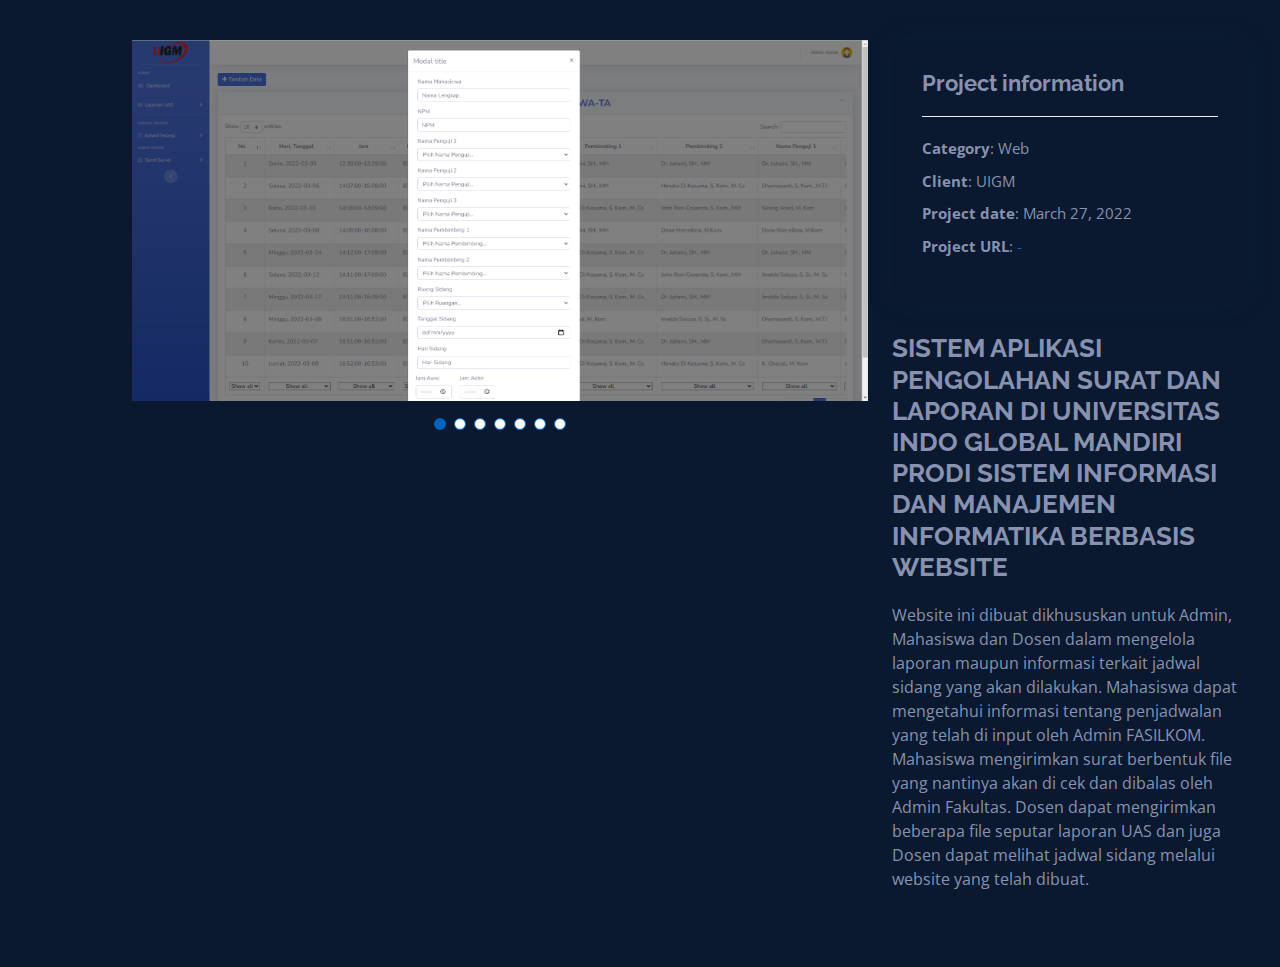
==== p-details1.html @ 6c0ffd4d "update" ====
<!DOCTYPE html>
<html lang="en">

<head>
  <meta charset="utf-8">
  <meta content="width=device-width, initial-scale=1.0" name="viewport">

  <title>Portfolio Details - Personal Bootstrap Template</title>
  <meta content="" name="description">
  <meta content="" name="keywords">

  <!-- Favicons -->
  <link href="assets/img/favicon.png" rel="icon">
  <link href="assets/img/apple-touch-icon.png" rel="apple-touch-icon">

  <!-- Google Fonts -->
  <link href="https://fonts.googleapis.com/css?family=Open+Sans:300,300i,400,400i,600,600i,700,700i|Raleway:300,300i,400,400i,500,500i,600,600i,700,700i|Poppins:300,300i,400,400i,500,500i,600,600i,700,700i" rel="stylesheet">

  <!-- Vendor CSS Files -->
  <link href="assets/vendor/aos/aos.css" rel="stylesheet">
  <link href="assets/vendor/bootstrap/css/bootstrap.min.css" rel="stylesheet">
  <link href="assets/vendor/bootstrap-icons/bootstrap-icons.css" rel="stylesheet">
  <link href="assets/vendor/boxicons/css/boxicons.min.css" rel="stylesheet">
  <link href="assets/vendor/glightbox/css/glightbox.min.css" rel="stylesheet">
  <link href="assets/vendor/swiper/swiper-bundle.min.css" rel="stylesheet">

  <!-- Template Main CSS File -->
  <link href="assets/css/style.css" rel="stylesheet">

  <!-- =======================================================
  * Template Name: MyResume
  * Updated: Mar 10 2023 with Bootstrap v5.2.3
  * Template URL: https://bootstrapmade.com/free-html-bootstrap-template-my-resume/
  * Author: BootstrapMade.com
  * License: https://bootstrapmade.com/license/
  ======================================================== -->
</head>

<body>

  <main id="main">

    <!-- ======= Portfolio Details Section ======= -->
    <section id="portfolio-details" class="portfolio-details">
      <div class="container">

        <div class="row gy-4">

          <div class="col-lg-8">
            <div class="portfolio-details-slider swiper">
              <div class="swiper-wrapper align-items-center">

                <div class="swiper-slide">
                  <img src="assets/img/portfolio/web/p-1.png" alt="">
                </div>

                <div class="swiper-slide">
                  <img src="assets/img/portfolio/web/p-2.png" alt="">
                </div>

                <div class="swiper-slide">
                  <img src="assets/img/portfolio/web/p-3.png" alt="">
                </div>

                <div class="swiper-slide">
                  <img src="assets/img/portfolio/web/p-4.png" alt="">
                </div>
                
                <div class="swiper-slide">
                  <img src="assets/img/portfolio/web/p-5.png" alt="">
                </div>
                
                <div class="swiper-slide">
                  <img src="assets/img/portfolio/web/p-6.png" alt="">
                </div>

                <div class="swiper-slide">
                  <img src="assets/img/portfolio/web/p-7.png" alt="">
                </div>

              </div>
              <div class="swiper-pagination"></div>
            </div>
          </div>

          <div class="col-lg-4">
            <div class="portfolio-info">
              <h3>Project information</h3>
              <ul>
                <li><strong>Category</strong>: Web</li>
                <li><strong>Client</strong>: UIGM</li>
                <li><strong>Project date</strong>:  March 27, 2022</li>
                <li><strong>Project URL</strong>: <a href="#">-</a></li>
              </ul>
            </div>
            <div class="portfolio-description">
              <h2>SISTEM APLIKASI PENGOLAHAN SURAT DAN LAPORAN DI UNIVERSITAS INDO GLOBAL MANDIRI PRODI SISTEM INFORMASI DAN MANAJEMEN
              INFORMATIKA BERBASIS WEBSITE</h2>
              <p>
                Website ini dibuat dikhususkan untuk Admin, Mahasiswa dan Dosen dalam mengelola laporan maupun informasi terkait jadwal sidang yang akan dilakukan.
                Mahasiswa dapat mengetahui informasi tentang penjadwalan yang telah di input oleh Admin FASILKOM. Mahasiswa mengirimkan surat berbentuk file yang nantinya akan di cek dan dibalas oleh Admin Fakultas.
                Dosen dapat mengirimkan beberapa file seputar laporan UAS dan juga Dosen dapat melihat jadwal sidang melalui website yang telah dibuat.
              </p>
            </div>
          </div>

        </div>

      </div>
    </section><!-- End Portfolio Details Section -->

  </main><!-- End #main -->

  <div id="preloader"></div>
  <a href="#" class="back-to-top d-flex align-items-center justify-content-center"><i class="bi bi-arrow-up-short"></i></a>

  <!-- Vendor JS Files -->
  <script src="assets/vendor/purecounter/purecounter_vanilla.js"></script>
  <script src="assets/vendor/aos/aos.js"></script>
  <script src="assets/vendor/bootstrap/js/bootstrap.bundle.min.js"></script>
  <script src="assets/vendor/glightbox/js/glightbox.min.js"></script>
  <script src="assets/vendor/isotope-layout/isotope.pkgd.min.js"></script>
  <script src="assets/vendor/swiper/swiper-bundle.min.js"></script>
  <script src="assets/vendor/typed.js/typed.min.js"></script>
  <script src="assets/vendor/waypoints/noframework.waypoints.js"></script>
  <script src="assets/vendor/php-email-form/validate.js"></script>

  <!-- Template Main JS File -->
  <script src="assets/js/main.js"></script>

</body>

</html>
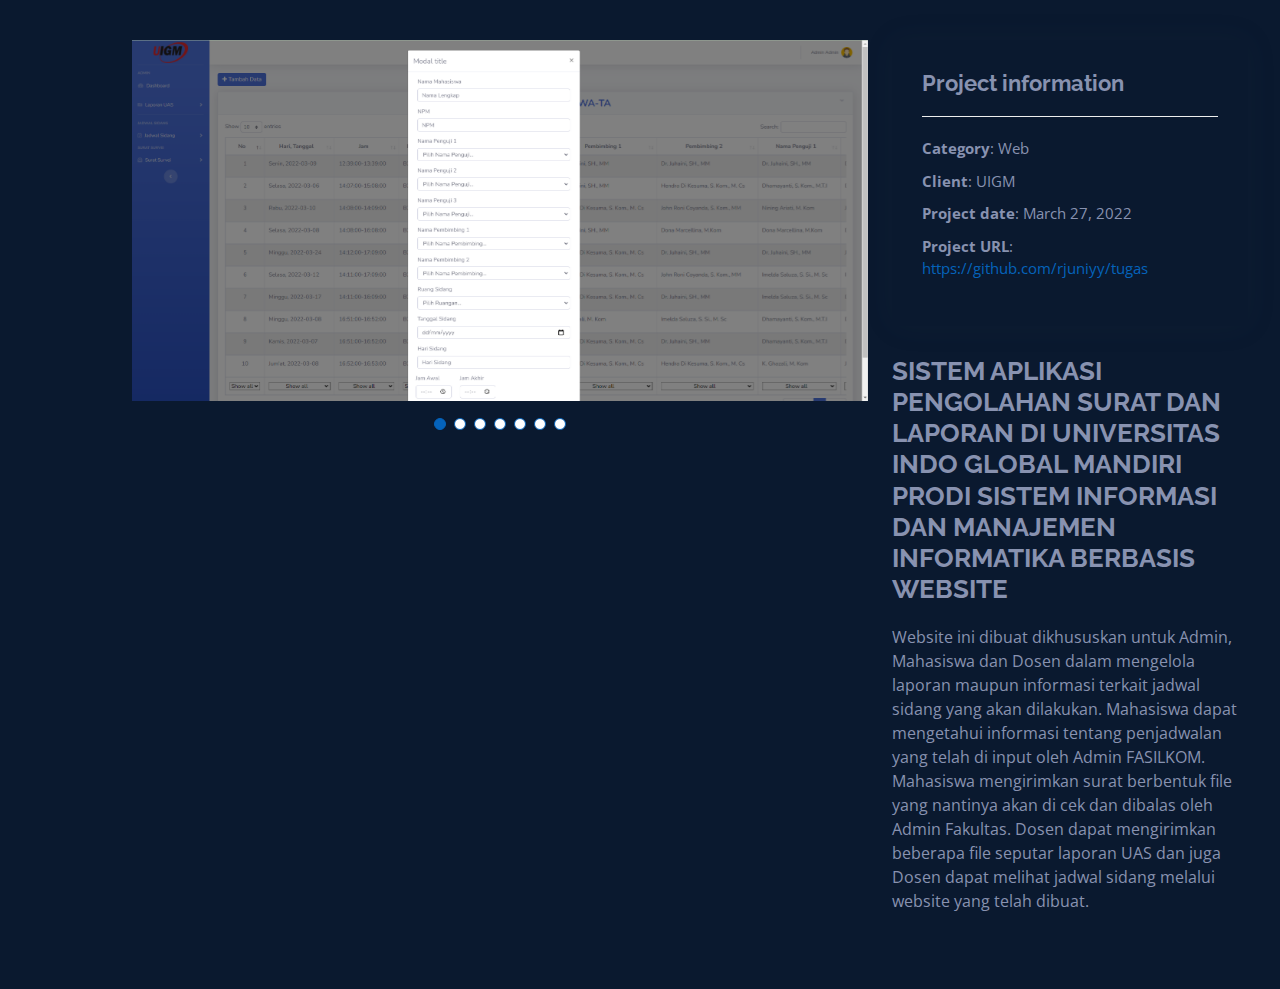
==== commit 5bccadeb: "update" ====
--- a/p-details1.html
+++ b/p-details1.html
@@ -90,7 +90,7 @@
                 <li><strong>Category</strong>: Web</li>
                 <li><strong>Client</strong>: UIGM</li>
                 <li><strong>Project date</strong>:  March 27, 2022</li>
-                <li><strong>Project URL</strong>: <a href="#">-</a></li>
+                <li><strong>Project URL</strong>: <a href="https://github.com/rjuniyy/tugas">https://github.com/rjuniyy/tugas</a></li>
               </ul>
             </div>
             <div class="portfolio-description">
